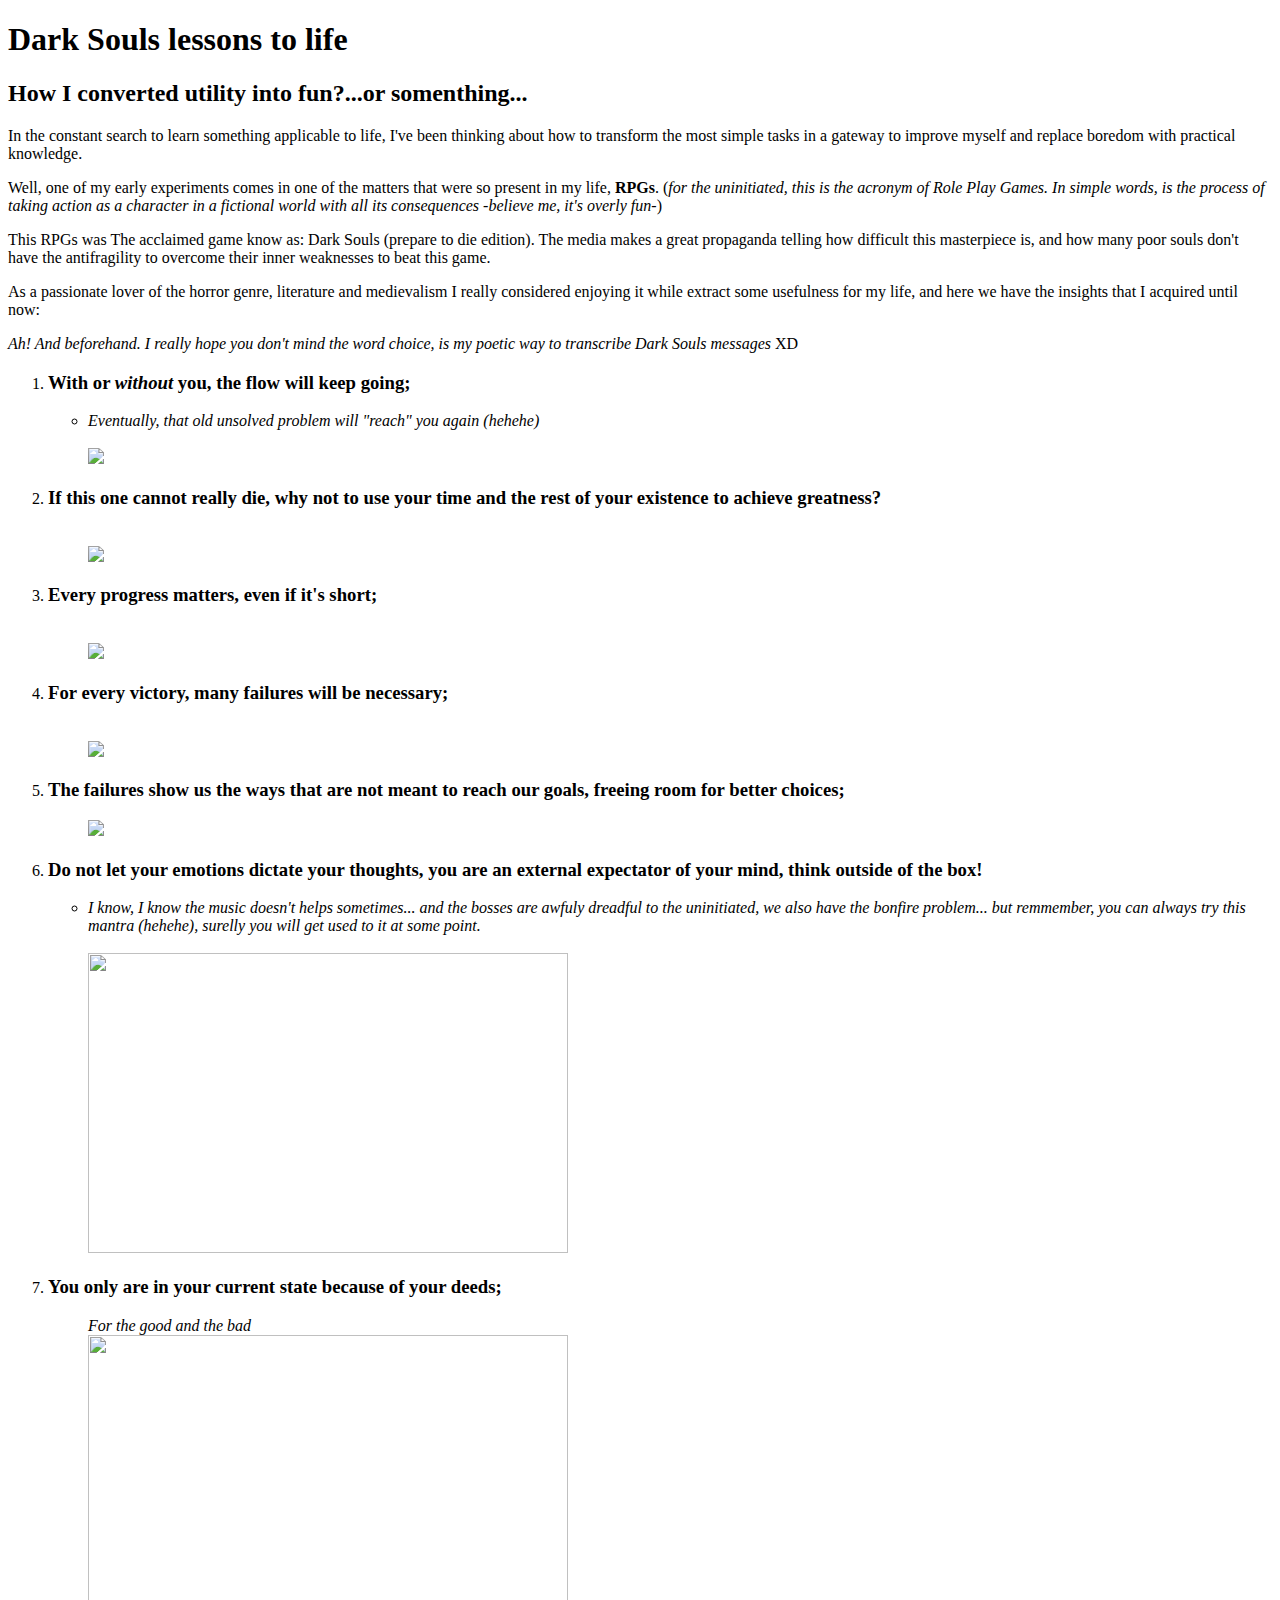
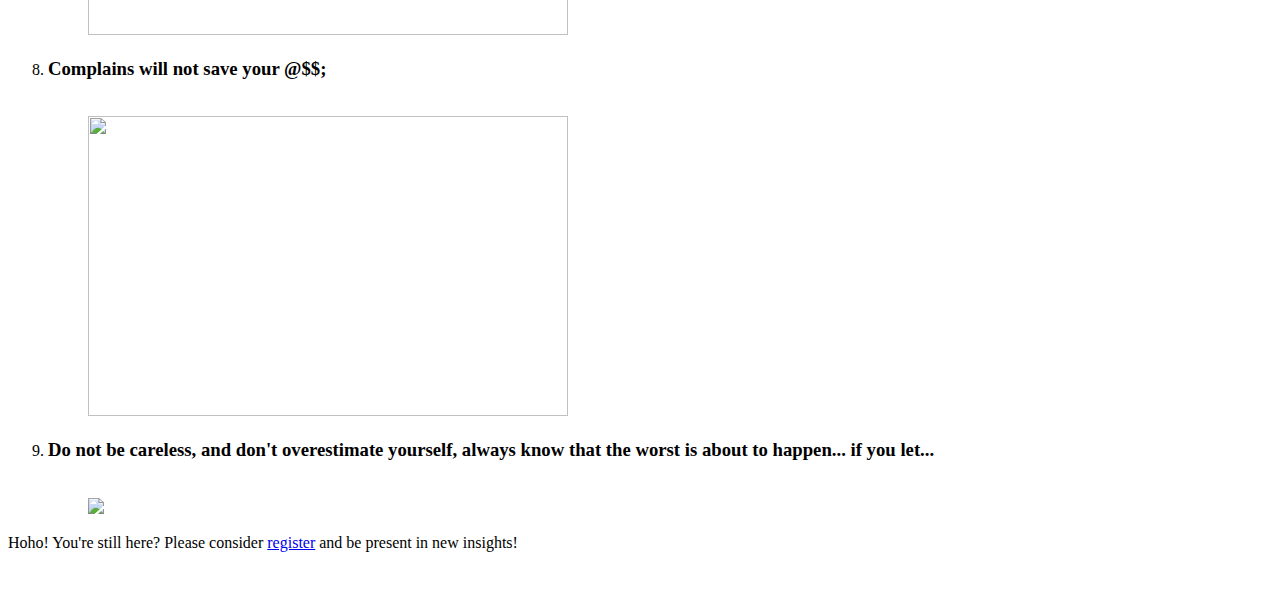
==== index.html @ 80094143 "adding webpage" ====
<!DOCTYPE html>
<html>
<head>
	<meta charset="utf-8">
	<title> Dark Souls Teachings</title>
</head>
<body>
	<h1>Dark Souls lessons to life</h1>
	<h2>How I converted utility into fun?...or somenthing...</h2>
	<p>In the constant search to learn something applicable to life, I've been thinking about how to transform the most simple tasks in a gateway to improve myself and replace boredom with practical knowledge.</p>
	<p>Well, one of my early experiments comes in one of the matters that were so present in my life, <strong>RPGs</strong>. (<em>for the uninitiated, this is the acronym of Role Play Games. In simple words, is the process of taking action as a character in a fictional world with all its consequences -believe me, it's overly fun-</em>)</p>
	<p>This RPGs was The acclaimed game know as: Dark Souls (prepare to die edition). The media makes a great propaganda telling how difficult this masterpiece is, and how many poor souls don't have the antifragility to overcome their inner weaknesses to beat this game.</p>
	<p>As a passionate lover of the horror genre, literature and medievalism I really considered enjoying it while extract some usefulness for my life, and here we have the insights that I acquired until now:</p>
	<p><em>Ah! And beforehand. I really hope you don't mind the word choice, is my poetic way to transcribe Dark Souls messages</em> XD</p>
	<ol>
		<li><h3>With or <em>without</em> you, the flow will keep going;</li></h3>
			<ul>
				<li><em>Eventually, that old unsolved problem will "reach" you again (hehehe)</em></li><br>
				<img src="https://darksouls.wiki.fextralife.com/file/Dark-Souls/Boss_0034_Capra%20Demon.jpg""width="480" height="300"><br>
			</ul>
		<li><h3>If this one cannot really die, why not to use your time and the rest of your existence to achieve greatness?</li></h3><br>
			<ul>
			<img src="https://thumbs.gfycat.com/QuickFloweryIbizanhound-size_restricted.gif" "width=480" height="300"><br>
			</ul>
		<li><h3>Every progress matters, <strong>even</strong> if it's short;</li></h3><br>
			<ul>
			<img src="https://memeguy.com/photos/images/just-one-more-almost-there-60997.gif" "width="480" height="300"><br>
			</ul>
		<li><h3>For every victory, many failures will be necessary;</li></h3><br>
			<ul>
				<img src="http://25.media.tumblr.com/3a8b010447345bf2c29d7442ef0ccaeb/tumblr_mwdvx4b3kR1rko1qvo1_500.gif" "width="500" height="350">
			</ul>
		<li><h3>The <strong>failures</strong> show us the ways that are not meant to reach our goals, freeing room for better choices;</li></h3>
			<ul>
			<img src=https://media.giphy.com/media/lrHOKTr3IjRxC/giphy.gif "width=500" height="350"><br>
			</ul>
		<li><h3>Do not let your emotions dictate your thoughts, you are an external expectator of your mind, think outside of the box!</li></h3>
			<ul>
				<li><em>I know, I know the music doesn't helps sometimes... and the bosses are awfuly dreadful to the uninitiated, we also have the bonfire problem... but remmember, you can always try this mantra (hehehe), surelly you will get used to it at some point.</em></li><br>
				<img src="https://i.imgur.com/Hx9mBEf.gif"width="480" height="300"><br>
			</ul>
			<li><h3>You only are in your current state because of your deeds;</li></h3>
			<ul><em>For the good and the bad</em><br>
			<img src="https://static.tumblr.com/dd5696dd1215d605ce12151ea17dc30d/7tilm63/uR1na11y0/tumblr_static_tumblr_static_2k7ebudn42wwosg04sw4g0gk_640.gif"width="480" height="300"><br>
			</ul>
		<li><h3>Complains will not save your @$$;</li></h3><br>
			<ul>
				<img src="https://writingelves.files.wordpress.com/2015/02/castaway-5tooth.jpg" width="480" height="300"><br>
			</ul>
		<li><h3>Do not be careless, and don't overestimate yourself, always know that the worst is about to happen... if you let...</li></h3><br>
			<ul>
			<img src="http://complexogeek.files.wordpress.com/2014/02/explicando-dark-souls.gif"><br>
			</ul>
	</ol>

	<p>Hoho! You're still here? Please consider <a href="register.html">register</a> and be present in new insights!</p><br>

	</body>
</html>
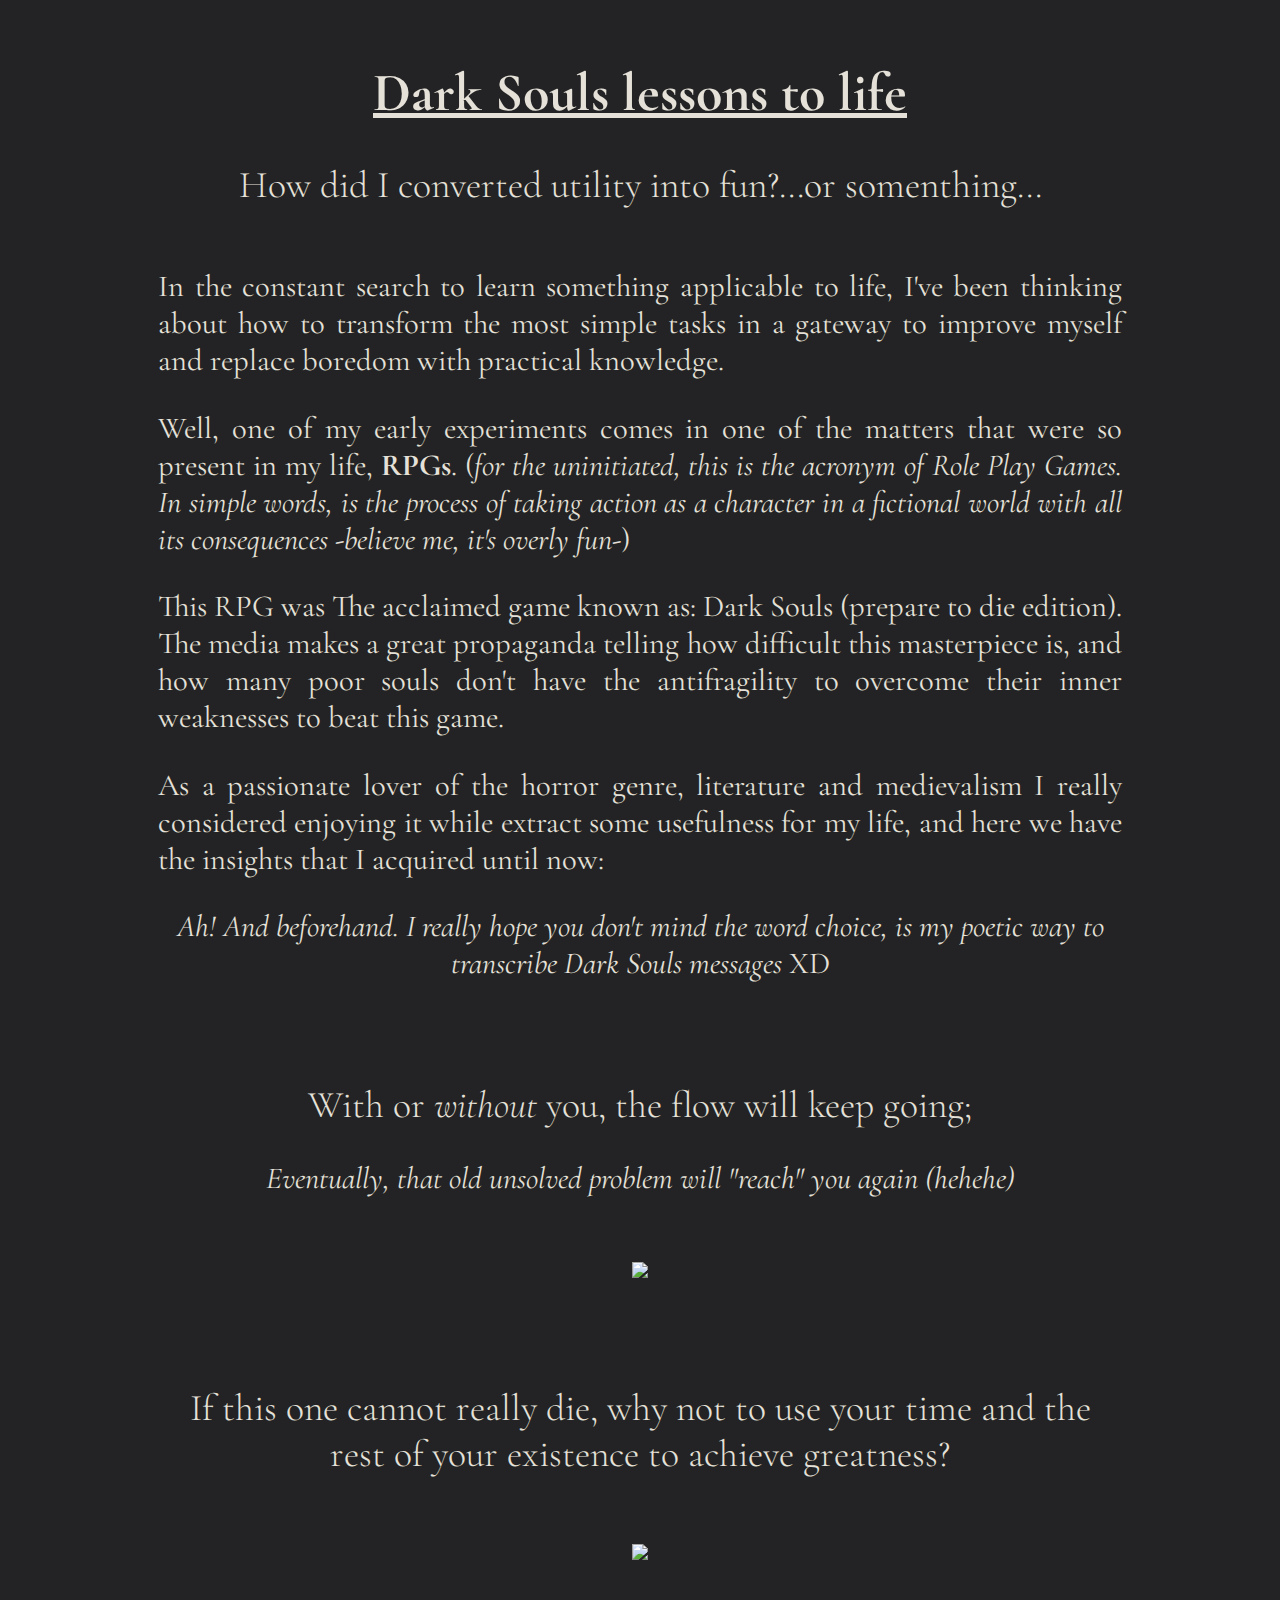
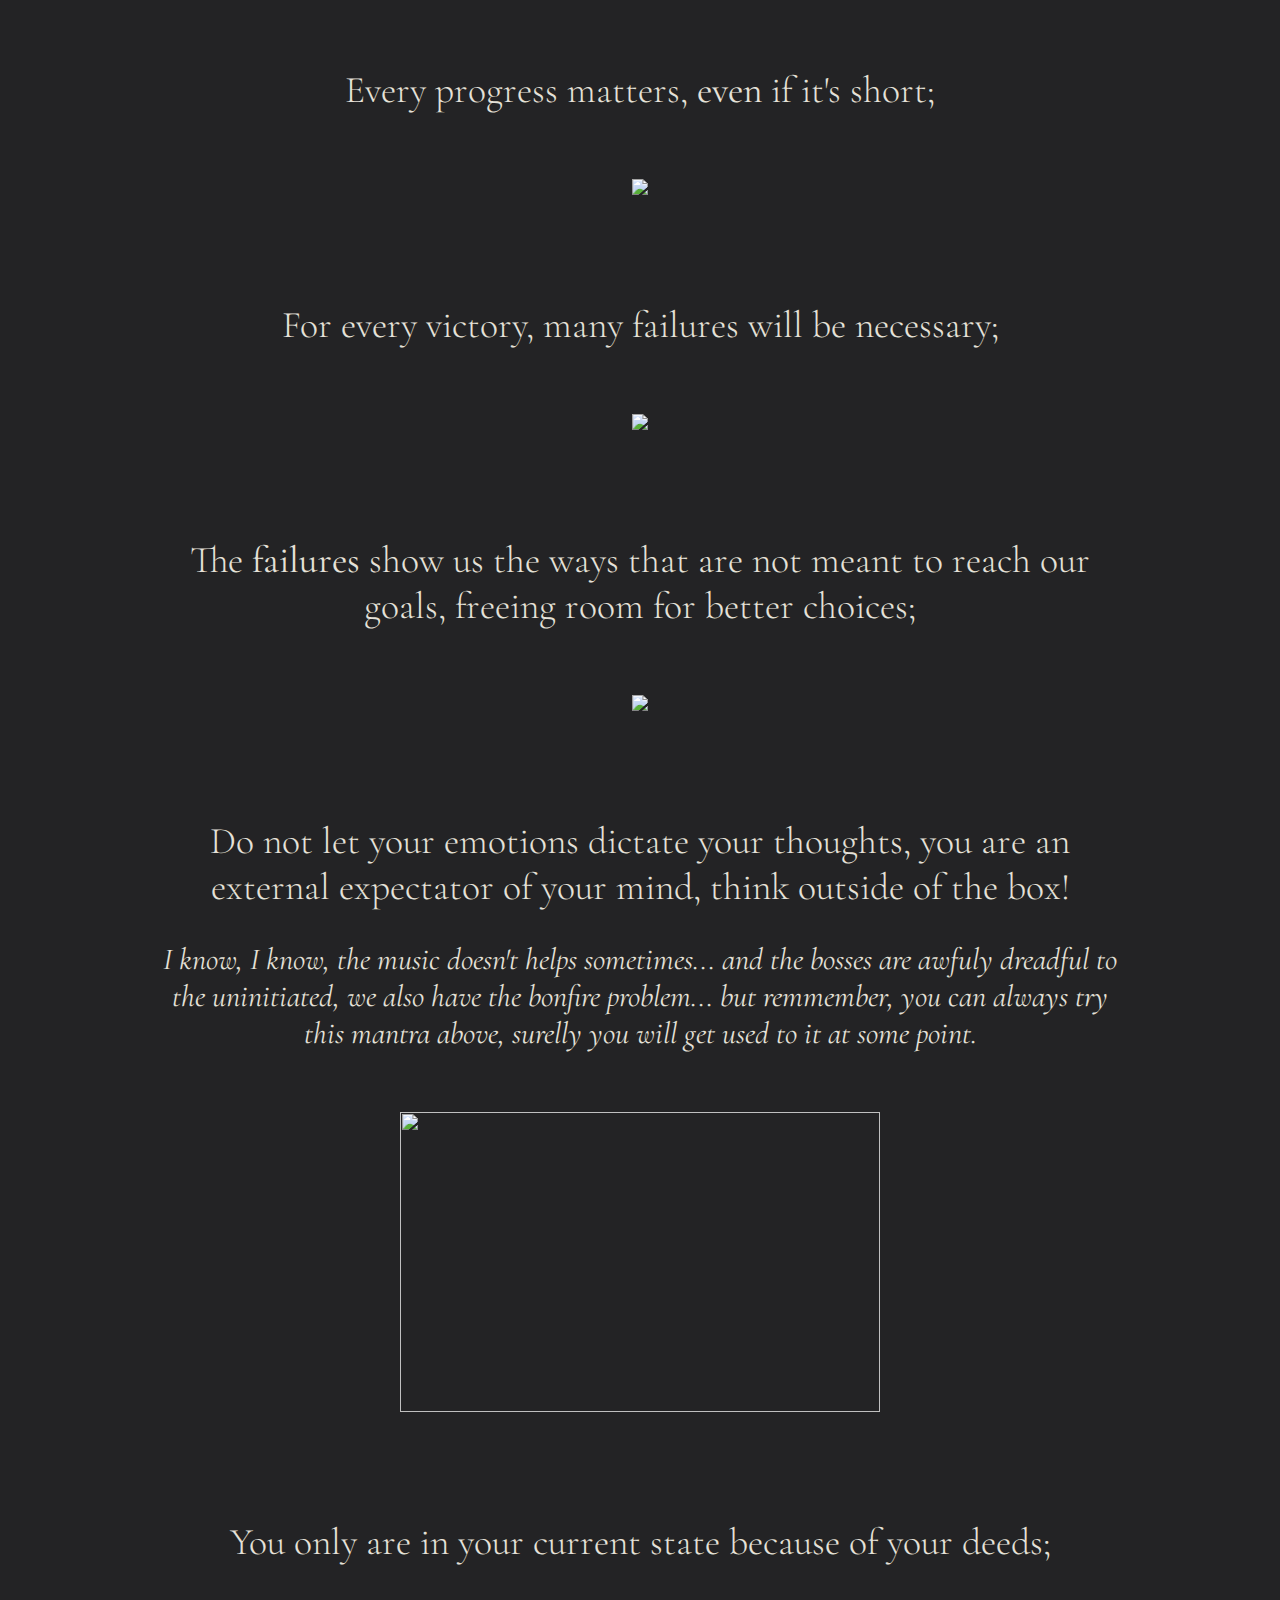
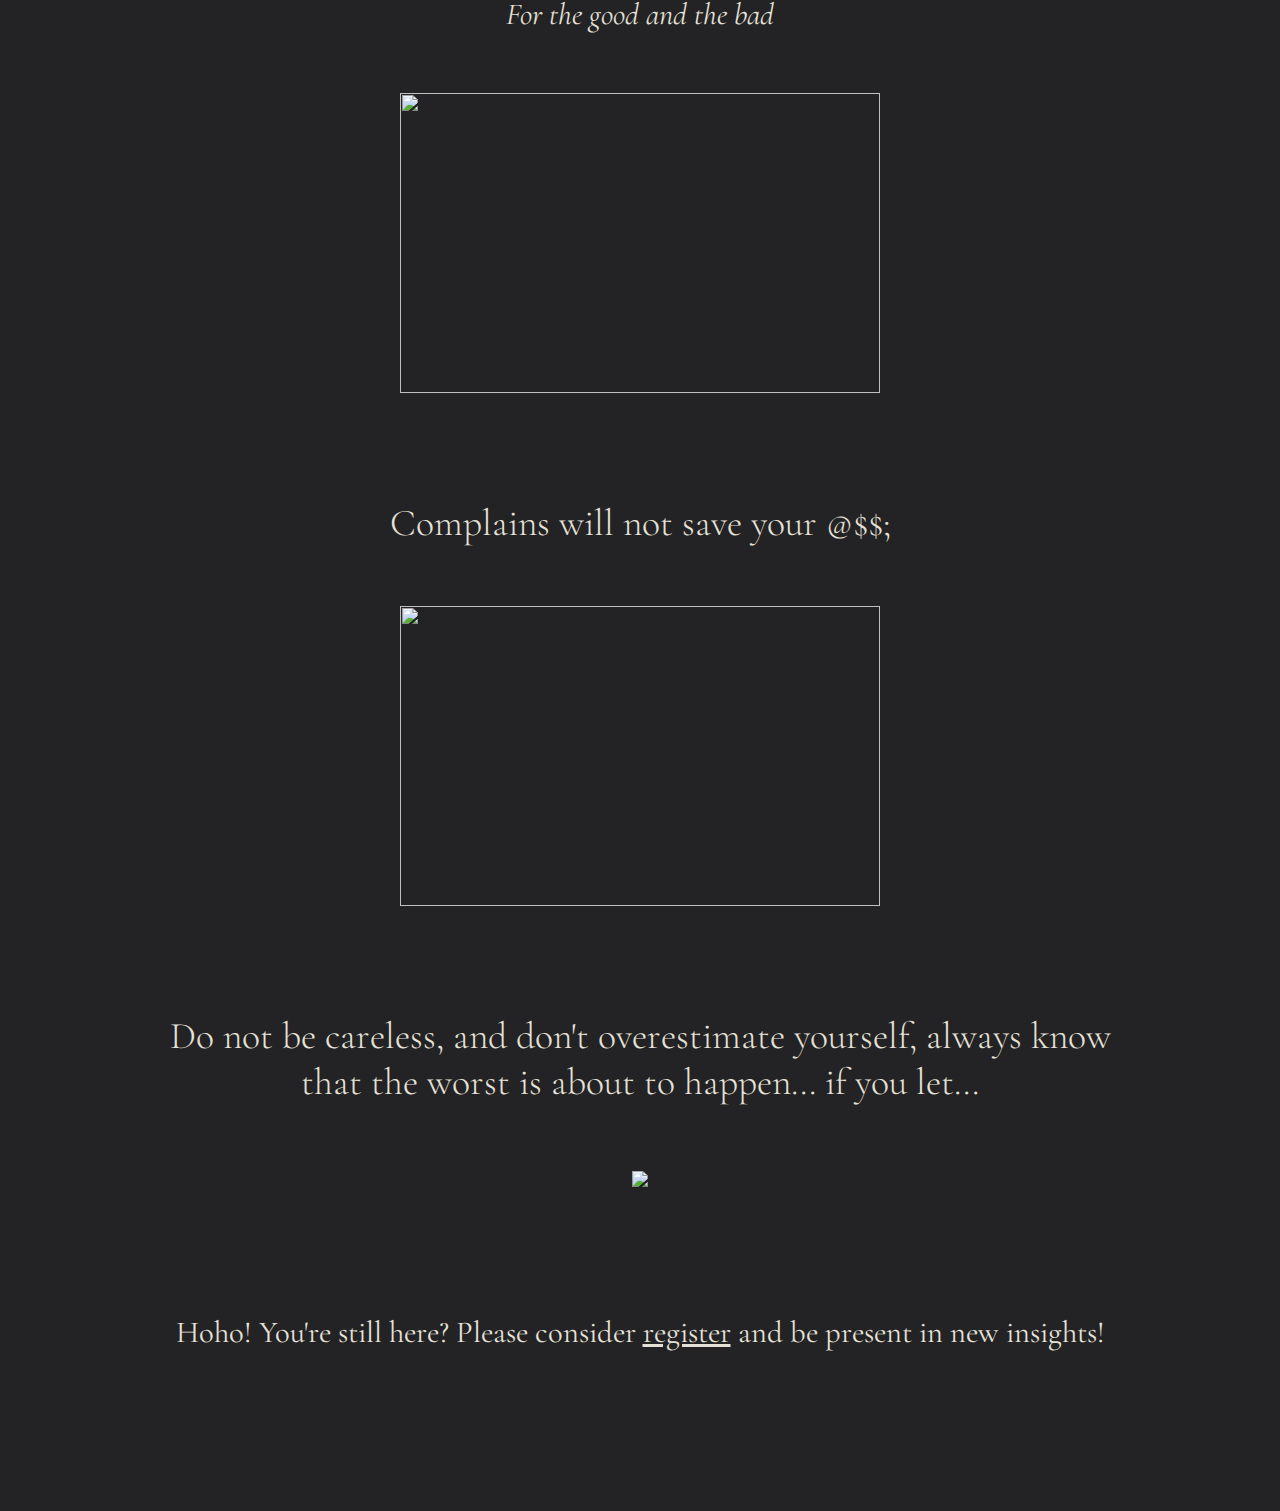
==== commit a933f0c7: "Merge pull request #1 from HNog/littlefeature" ====
--- a/index.html
+++ b/index.html
@@ -2,58 +2,89 @@
 <html>
 <head>
 	<meta charset="utf-8">
+	<link rel="stylesheet" type="text/css" href="style.css">
+	<link href="https://fonts.googleapis.com/css?family=Cormorant+Garamond" rel="stylesheet">
 	<title> Dark Souls Teachings</title>
 </head>
 <body>
+	<div id="titles">
 	<h1>Dark Souls lessons to life</h1>
-	<h2>How I converted utility into fun?...or somenthing...</h2>
-	<p>In the constant search to learn something applicable to life, I've been thinking about how to transform the most simple tasks in a gateway to improve myself and replace boredom with practical knowledge.</p>
-	<p>Well, one of my early experiments comes in one of the matters that were so present in my life, <strong>RPGs</strong>. (<em>for the uninitiated, this is the acronym of Role Play Games. In simple words, is the process of taking action as a character in a fictional world with all its consequences -believe me, it's overly fun-</em>)</p>
-	<p>This RPGs was The acclaimed game know as: Dark Souls (prepare to die edition). The media makes a great propaganda telling how difficult this masterpiece is, and how many poor souls don't have the antifragility to overcome their inner weaknesses to beat this game.</p>
-	<p>As a passionate lover of the horror genre, literature and medievalism I really considered enjoying it while extract some usefulness for my life, and here we have the insights that I acquired until now:</p>
-	<p><em>Ah! And beforehand. I really hope you don't mind the word choice, is my poetic way to transcribe Dark Souls messages</em> XD</p>
-	<ol>
-		<li><h3>With or <em>without</em> you, the flow will keep going;</li></h3>
-			<ul>
-				<li><em>Eventually, that old unsolved problem will "reach" you again (hehehe)</em></li><br>
-				<img src="https://darksouls.wiki.fextralife.com/file/Dark-Souls/Boss_0034_Capra%20Demon.jpg""width="480" height="300"><br>
-			</ul>
-		<li><h3>If this one cannot really die, why not to use your time and the rest of your existence to achieve greatness?</li></h3><br>
-			<ul>
-			<img src="https://thumbs.gfycat.com/QuickFloweryIbizanhound-size_restricted.gif" "width=480" height="300"><br>
-			</ul>
-		<li><h3>Every progress matters, <strong>even</strong> if it's short;</li></h3><br>
-			<ul>
-			<img src="https://memeguy.com/photos/images/just-one-more-almost-there-60997.gif" "width="480" height="300"><br>
-			</ul>
-		<li><h3>For every victory, many failures will be necessary;</li></h3><br>
-			<ul>
-				<img src="http://25.media.tumblr.com/3a8b010447345bf2c29d7442ef0ccaeb/tumblr_mwdvx4b3kR1rko1qvo1_500.gif" "width="500" height="350">
-			</ul>
-		<li><h3>The <strong>failures</strong> show us the ways that are not meant to reach our goals, freeing room for better choices;</li></h3>
-			<ul>
-			<img src=https://media.giphy.com/media/lrHOKTr3IjRxC/giphy.gif "width=500" height="350"><br>
-			</ul>
-		<li><h3>Do not let your emotions dictate your thoughts, you are an external expectator of your mind, think outside of the box!</li></h3>
-			<ul>
-				<li><em>I know, I know the music doesn't helps sometimes... and the bosses are awfuly dreadful to the uninitiated, we also have the bonfire problem... but remmember, you can always try this mantra (hehehe), surelly you will get used to it at some point.</em></li><br>
-				<img src="https://i.imgur.com/Hx9mBEf.gif"width="480" height="300"><br>
-			</ul>
-			<li><h3>You only are in your current state because of your deeds;</li></h3>
-			<ul><em>For the good and the bad</em><br>
-			<img src="https://static.tumblr.com/dd5696dd1215d605ce12151ea17dc30d/7tilm63/uR1na11y0/tumblr_static_tumblr_static_2k7ebudn42wwosg04sw4g0gk_640.gif"width="480" height="300"><br>
-			</ul>
-		<li><h3>Complains will not save your @$$;</li></h3><br>
-			<ul>
-				<img src="https://writingelves.files.wordpress.com/2015/02/castaway-5tooth.jpg" width="480" height="300"><br>
-			</ul>
-		<li><h3>Do not be careless, and don't overestimate yourself, always know that the worst is about to happen... if you let...</li></h3><br>
-			<ul>
-			<img src="http://complexogeek.files.wordpress.com/2014/02/explicando-dark-souls.gif"><br>
-			</ul>
-	</ol>
+	<h2>How did I converted utility into fun?...or somenthing...</h2>
+	</div>
+	<section id="sec-intro">
+		<p class="intro">In the constant search to learn something applicable to life, I've been thinking about how to transform the most simple tasks in a gateway to improve myself and replace boredom with practical knowledge.</p>
+		<p class="intro">Well, one of my early experiments comes in one of the matters that were so present in my life, <strong>RPGs</strong>. (<em>for the uninitiated, this is the acronym of Role Play Games. In simple words, is the process of taking action as a character in a fictional world with all its consequences -believe me, it's overly fun-</em>)</p>
+		<p class="intro">This RPG was The acclaimed game known as: Dark Souls (prepare to die edition). The media makes a great propaganda telling how difficult this masterpiece is, and how many poor souls don't have the antifragility to overcome their inner weaknesses to beat this game.</p>
+		<p class="intro">As a passionate lover of the horror genre, literature and medievalism I really considered enjoying it while extract some usefulness for my life, and here we have the insights that I acquired until now:</p>
+		<p id="intro-end"><em>Ah! And beforehand. I really hope you don't mind the word choice, is my poetic way to transcribe Dark Souls messages</em> XD</p>
+	</section>
 
-	<p>Hoho! You're still here? Please consider <a href="register.html">register</a> and be present in new insights!</p><br>
+
+	<section class="topics">
+		<h2 class="topic-title">With or <em>without</em> you, the flow will keep going;</h2>
+		<p class="topic-sub"><em>Eventually, that old unsolved problem will "reach" you again (hehehe)</em></p>
+		<br>
+		<img src="https://darksouls.wiki.fextralife.com/file/Dark-Souls/Boss_0034_Capra%20Demon.jpg""width="480" height="300">
+		<br>
+	</section>
+
+	<section class="topics">
+		<h2 class="topic-title">If this one cannot really die, why not to use your time and the rest of your existence to achieve greatness?</h2>
+		<br>
+		<img src="https://thumbs.gfycat.com/QuickFloweryIbizanhound-size_restricted.gif" "width=480" height="300">
+		<br>
+	</section>
+
+	<section class="topics">
+		<h2 class="topic-title">Every progress matters, <strong>even</strong> if it's short;</h2>
+		<br>
+		<img src="https://memeguy.com/photos/images/just-one-more-almost-there-60997.gif" "width="480" height="300"><br>
+	</section>
+		
+	<section class="topics">
+		<h2 class="topic-title">For every victory, many failures will be necessary;</h2>
+		<br>
+		<img src="http://25.media.tumblr.com/3a8b010447345bf2c29d7442ef0ccaeb/tumblr_mwdvx4b3kR1rko1qvo1_500.gif" "width="500" height="350">
+	</section>
+
+	<section class="topics">
+		<h2 class="topic-title">The <strong>failures</strong> show us the ways that are not meant to reach our goals, freeing room for better choices;</h2>
+		<br>
+		<img src=https://media.giphy.com/media/lrHOKTr3IjRxC/giphy.gif "width=500" height="350">
+		<br>
+	</section>
+
+	<section class="topics">
+		<h2 class="topic-title">Do not let your emotions dictate your thoughts, you are an external expectator of your mind, think outside of the box!</h2>
+		<p  class="topic-sub"><em>I know, I know, the music doesn't helps sometimes... and the bosses are awfuly dreadful to the uninitiated, we also have the bonfire problem... but remmember, you can always try this mantra above, surelly you will get used to it at some point.</em></p><br>
+		<img src="https://i.imgur.com/Hx9mBEf.gif"width="480" height="300"><br>
+	</section>
+
+	<section class="topics">
+		<h2 class="topic-title">You only are in your current state because of your deeds;</h2>
+		<p><em class="topic-sub">For the good and the bad</em></p>
+		<br>
+		<img src="https://static.tumblr.com/dd5696dd1215d605ce12151ea17dc30d/7tilm63/uR1na11y0/tumblr_static_tumblr_static_2k7ebudn42wwosg04sw4g0gk_640.gif"width="480" height="300">
+		<br>
+	</section>
+
+	<section class="topics">
+		<h2 class="topic-title">Complains will not save your @$$;</h2>
+		<br>
+		<img src="https://writingelves.files.wordpress.com/2015/02/castaway-5tooth.jpg" width="480" height="300">
+		<br>
+	</section>
+
+	<section class="topics">
+		<h2 class="topic-title">Do not be careless, and don't overestimate yourself, always know that the worst is about to happen... if you let...</h2>
+			<br>
+			<img src="http://complexogeek.files.wordpress.com/2014/02/explicando-dark-souls.gif">
+			<br>
+	</section>
+
+	<section><p id="end-msg">Hoho! You're still here? Please consider <a href="register.html">register</a> and be present in new insights!</p>
+	<br>
+	</section>
 
 	</body>
 </html>--- a/style.css
+++ b/style.css
@@ -0,0 +1,55 @@
+
+body {
+	background-color: rgba(35, 35, 37, 1);
+	color: rgba(229, 225, 216, 1);
+	font-family: 'Cormorant Garamond', serif;
+	font-size: 147%;
+}
+
+#titles {
+	margin-top: 60px;
+}
+
+h1 {
+	text-align: center;
+	text-decoration: underline;
+	font-size: 2.3em;
+}
+
+h2 {
+	text-align: center;
+	font-size: 1.6em;
+	font-weight: 10;
+}
+
+p {
+	font-size: 1.3em;
+}
+
+section {
+	margin-top: 60px;
+	margin-left: 150px;
+	margin-right: 150px;
+	margin-bottom: 100px;
+}
+
+.intro {
+	text-align: justify;
+}
+
+#intro-end {
+	text-align: center;
+}
+
+.topics {
+	text-align: center;
+}
+
+a {
+	color: rgba(229, 225, 216, 1);
+}
+
+#end-msg {
+	margin-top: 120px;
+	text-align: center;
+}